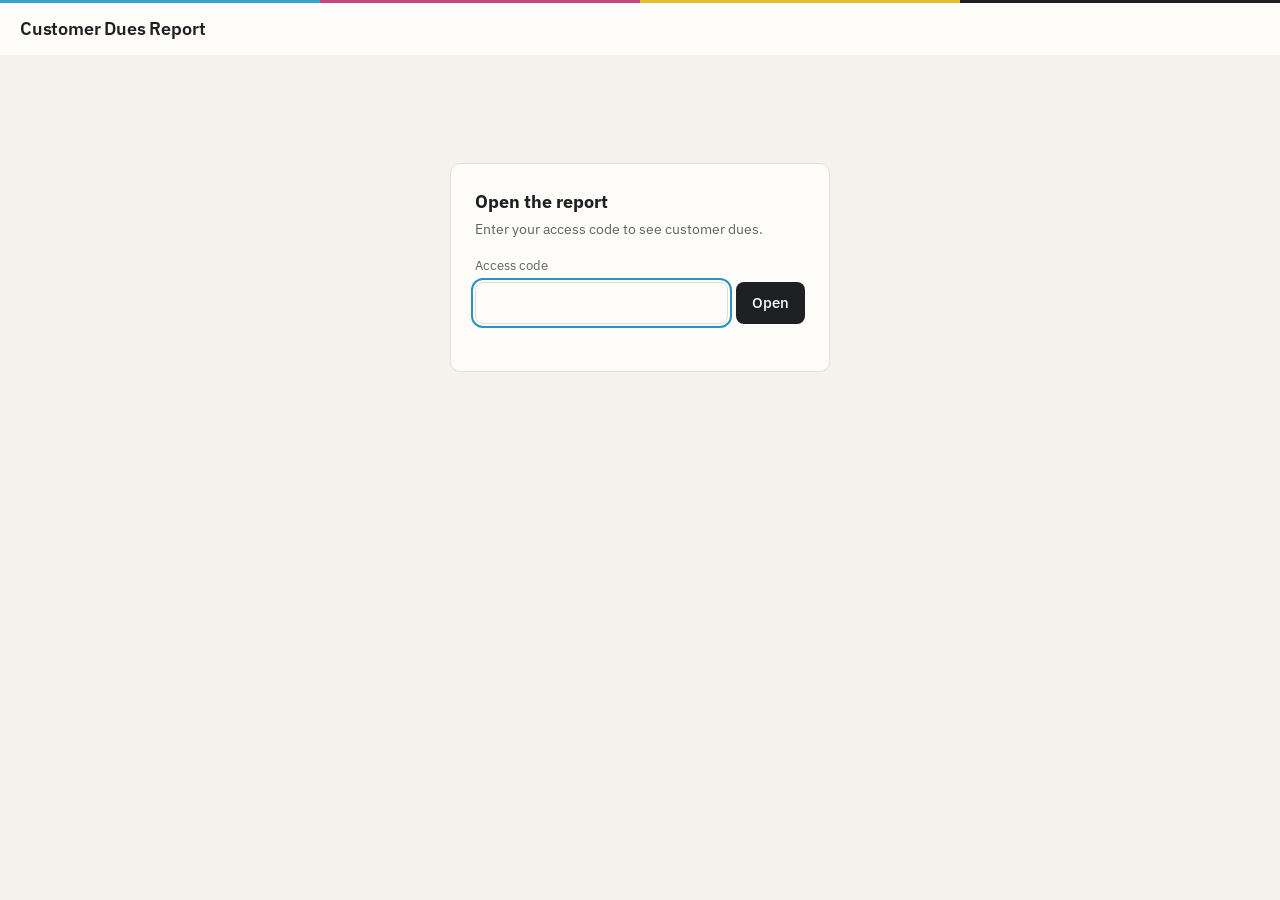
==== dpr/index.html @ f04fc9cc "Back up Print Cell portal, DPR report, edge functions and migrations Co-Authored-By: Claude Sonnet 5" ====
<!doctype html>
<html lang="en">
<head>
<meta charset="utf-8">
<meta name="viewport" content="width=device-width, initial-scale=1">
<meta name="robots" content="noindex, nofollow">
<title>DPR – Customer Dues</title>
<link rel="preconnect" href="https://fonts.googleapis.com">
<link rel="preconnect" href="https://fonts.gstatic.com" crossorigin>
<link href="https://fonts.googleapis.com/css2?family=IBM+Plex+Sans:wght@400;500;600&display=swap" rel="stylesheet">
<link rel="stylesheet" href="style.css">
</head>
<body>
  <header class="top">
    <h1>Customer Dues Report</h1>
    <nav class="tabs hidden" id="tabs" aria-label="Views">
      <button type="button" class="tab" data-view="customers" aria-pressed="true">Customer details</button>
      <button type="button" class="tab" data-view="pdc" aria-pressed="false">PDC details</button>
      <button type="button" class="tab" data-view="sent" aria-pressed="false">Sent cheques</button>
    </nav>
    <span class="asof" id="asof"></span>
    <span class="spacer"></span>
    <a href="https://printcell.ashutosh-sharma.com/" id="portal-link" class="hidden">All portals</a>
    <a href="#" id="signout" class="hidden">Sign out</a>
  </header>

  <!-- Access code -->
  <form id="login" class="login" autocomplete="off">
    <h2>Open the report</h2>
    <p class="muted">Enter your access code to see customer dues.</p>
    <label for="code">Access code</label>
    <div class="row">
      <input id="code" type="password" autocomplete="current-password" required>
      <button id="open" class="btn" type="submit">Open</button>
    </div>
    <div class="error" id="login-error"></div>
  </form>

  <!-- Status bar -->
  <nav class="statusbar hidden" id="statusbar" aria-label="Filter by status"></nav>

  <!-- Workspace -->
  <main class="work hidden" id="work">
    <section class="pane-list" aria-label="Customers">
      <div class="tools">
        <div>
          <label for="search">Search customer</label>
          <div class="pair">
            <input id="search" type="search" placeholder="Name or GL code" autocomplete="off">
            <select id="sort" class="sort" aria-label="Sort customers">
              <option value="name">A–Z</option>
              <option value="due">Highest dues</option>
              <option value="risk">By status</option>
            </select>
          </div>
        </div>
        <select id="customer" class="cselect" aria-label="Customer">
          <option value="">— Select a customer —</option>
        </select>
      </div>
      <ul class="clist" id="clist"></ul>
    </section>

    <section class="pane-detail" id="detail-pane" aria-live="polite">
      <div class="placeholder" id="placeholder">Pick a customer to see their status, bills and cheques.</div>

      <div id="detail" class="hidden">
        <div class="head">
          <div class="band" id="d-band"><span class="st" id="d-status"></span><span class="why" id="d-why"></span></div>
          <div class="who">
            <h2 id="d-name"></h2>
            <span class="muted" id="d-code"></span>
            <div><button type="button" class="btn secondary" id="cust-export" style="margin-top:10px">Export PDF</button></div>
          </div>
          <div class="stats">
            <div class="stat"><div class="k">Total dues</div><div class="v" id="s-due"></div></div>
            <div class="stat"><div class="k">Total PDC</div><div class="v" id="s-pdc"></div></div>
            <div class="stat"><div class="k">LBS (days since last bill)</div><div class="v" id="s-lbs"></div></div>
            <div class="stat"><div class="k">LBP (days since oldest bill)</div><div class="v" id="s-lbp"></div></div>
            <div class="stat"><div class="k">Credit days</div><div class="v" id="s-cd"></div></div>
            <div class="stat"><div class="k">Bills past credit days</div><div class="v" id="s-l"></div></div>
            <div class="stat"><div class="k">Bills past credit + 30 days</div><div class="v" id="s-l30"></div></div>
            <div class="stat"><div class="k">Cheques past due date</div><div class="v" id="s-p"></div></div>
            <div class="stat"><div class="k">Overdue cheques total</div><div class="v" id="s-pa"></div></div>
          </div>
        </div>

        <div class="tables">
          <div class="card">
            <div class="card-head"><h3>Bills</h3><span class="muted" id="bills-count"></span></div>
            <div class="tbl-wrap" id="bills"></div>
          </div>
          <div class="card">
            <div class="card-head"><h3>PDC</h3><span class="muted" id="pdc-count"></span></div>
            <p class="split" id="pdc-split"></p>
            <div class="tbl-wrap" id="pdcs"></div>
          </div>
        </div>

        <details class="rules">
          <summary>How the status is decided</summary>
          <ol>
            <li><span class="dot" style="--c:var(--s-green)"></span>Green: total dues are Rs 2,500 or less.</li>
            <li><span class="dot" style="--c:var(--s-black)"></span>Black: cheques past their date, and bills past credit + 30 days exceed total PDC.</li>
            <li><span class="dot" style="--c:var(--s-gray)"></span>Gray: cheques past their date.</li>
            <li><span class="dot" style="--c:var(--s-blue)"></span>Blue: bills past credit + 30 days exceed total PDC.</li>
            <li><span class="dot" style="--c:var(--s-red)"></span>Red: bills past credit days exceed total PDC.</li>
            <li><span class="dot" style="--c:var(--s-yellow)"></span>Yellow: PDC covers bills past credit days, but the oldest bill (LBP) is past credit days.</li>
            <li><span class="dot" style="--c:var(--s-green)"></span>Green: none of the above.</li>
          </ol>
          <p style="margin:8px 0 0">Rules are checked in this order; the first one that applies sets the status.</p>
        </details>
      </div>
    </section>
  </main>

  <!-- PDC details -->
  <main class="pdcview hidden" id="pdcview" aria-label="PDC details">
    <div class="pdc-search">
      <label for="pdc-q">Find a cheque</label>
      <input id="pdc-q" type="search" placeholder="Customer name, PDC no. or cheque no." autocomplete="off">
    </div>
    <div class="pdc-tools">
      <div><label for="pdc-agent">Agent</label><select id="pdc-agent"></select></div>
      <div><label for="pdc-status">Cheque date</label>
        <select id="pdc-status">
          <option value="all">All three</option>
          <option value="Overdue">Overdue only</option>
          <option value="Today">Today only</option>
          <option value="Tomorrow">Tomorrow only</option>
        </select></div>
      <div><label for="pdc-sent">Sent today</label>
        <select id="pdc-sent">
          <option value="all">Show all</option>
          <option value="unsent">Not sent yet</option>
          <option value="sent">Sent only</option>
        </select></div>
      <div class="full"><button type="button" class="btn" id="pdc-export" style="width:100%">Export PDF</button></div>
    </div>
    <div class="pdc-counts" id="pdc-counts"></div>
    <p class="pdc-msg" id="pdc-msg" role="status"></p>
    <div class="card"><div class="tbl-wrap" id="pdc-table"></div></div>
  </main>

  <!-- Sent cheques -->
  <main class="pdcview hidden" id="sentview" aria-label="Sent cheques">
    <div class="pdc-tools">
      <div><label for="sent-from">Sent from</label><input id="sent-from" type="date"></div>
      <div><label for="sent-to">Sent to</label><input id="sent-to" type="date"></div>
      <div><label for="sent-q">Find</label><input id="sent-q" type="search" placeholder="Customer or cheque no." autocomplete="off"></div>
      <div class="full"><button type="button" class="btn" id="sent-export" style="width:100%">Export Excel</button></div>
    </div>
    <div class="pdc-counts" id="sent-counts"></div>
    <p class="pdc-msg" id="sent-msg" role="status"></p>
    <div class="card"><div class="tbl-wrap" id="sent-table"></div></div>
  </main>

<script src="app1.js"></script>
<script src="app2.js"></script>
<script src="app3.js"></script>
<script src="app5.js"></script>
<script src="app4.js"></script>
<script src="export.js"></script>
</body>
</html>
---- dpr/style.css ----
/* Palette: process print. Uncoated paper, key (K) ink for text and controls,
     softened C/M/Y inks for status. Status tints are mixed from the solid ink. */
  :root {
    color-scheme: light;
    --bg: #f4f2ed; --surface: #fdfcf9; --ink: #1e2024; --muted: #5f6268; --line: #e2dfd7;
    --soft: #f1eee7; --accent: #1e2024; --on-accent: #fdfcf9; --focus: #2b93bd;
    --neg: #a8323d; --warn: #876406;
    --p-cyan: #3aa3cb; --p-magenta: #c4467c; --p-yellow: #e4bd35; --p-key: #1e2024;
    --s-black: #26282d; --s-gray: #8e9197; --s-blue: #2e7db0; --s-red: #c4434f;
    --s-yellow: #ddb12a; --s-green: #3a9470;
    --on-black: #f4f2ed; --sw-ring: rgb(30 32 36 / .12);
  }
  @media (prefers-color-scheme: dark) {
    :root { color-scheme: dark;
            --bg: #131417; --surface: #1a1b1f; --ink: #e8e6e0; --muted: #9d9fa5; --line: #2c2e33;
            --soft: #212226; --accent: #e8e6e0; --on-accent: #1a1b1f; --focus: #5eb7db;
            --neg: #ee8a93; --warn: #e6c24f;
            --p-cyan: #5eb7db; --p-magenta: #d9719d; --p-yellow: #e6c24f; --p-key: #e8e6e0;
            --s-black: #050506; --s-gray: #8f939a; --s-blue: #5ea1d2; --s-red: #de6b77;
            --s-yellow: #e6c24f; --s-green: #5bb68f;
            --on-black: #e8e6e0; --sw-ring: rgb(232 230 224 / .38); }
  }
  * { box-sizing: border-box; }
  html, body { height: 100%; }
  body { margin: 0; font: 15px/1.5 "IBM Plex Sans", system-ui, -apple-system, "Segoe UI", Roboto, sans-serif;
         background: var(--bg); color: var(--ink); }
  button, input, select { font: inherit; color: inherit; }
  :focus-visible { outline: 2px solid var(--focus); outline-offset: 2px; }
  ::selection { background: color-mix(in oklab, var(--p-cyan) 28%, var(--surface)); color: var(--ink); }
  input { caret-color: var(--focus); }
  html { scrollbar-color: color-mix(in oklab, var(--ink) 22%, var(--bg)) transparent; }
  a { text-underline-offset: 3px; text-decoration-thickness: 1px; }

  .num { font-variant-numeric: tabular-nums; text-align: right; }
  .muted { color: var(--muted); }
  .hidden { display: none !important; }

  /* ---------- top bar ---------- */
  .top { display: flex; align-items: center; gap: 16px; padding: 12px 20px; background: var(--surface);
         border-bottom: 1px solid var(--line); border-top: 3px solid transparent;
         border-image: linear-gradient(90deg, var(--p-cyan) 0 25%, var(--p-magenta) 25% 50%,
                       var(--p-yellow) 50% 75%, var(--p-key) 75% 100%) 1 0 0 0; }
  .top h1 { font-size: 18px; font-weight: 600; margin: 0; letter-spacing: -0.01em; }
  .top .asof { font-size: 13px; color: var(--muted); }
  .top .spacer { flex: 1; }
  .top a { color: var(--muted); font-size: 14px; }
  .top a:hover { color: var(--ink); }

  /* ---------- login ---------- */
  .login { max-width: 380px; margin: 12vh auto 0; padding: 24px; background: var(--surface);
           border: 1px solid var(--line); border-radius: 10px; }
  .login h2 { font-size: 18px; margin: 0 0 4px; }
  .login p { margin: 0 0 16px; font-size: 14px; }
  label { display: block; font-size: 13px; color: var(--muted); margin-bottom: 6px; }
  input, select { width: 100%; padding: 9px 11px; border: 1px solid var(--line); border-radius: 8px;
                  background: var(--surface); }
  .row { display: flex; gap: 8px; }
  .btn { padding: 9px 16px; border: 0; border-radius: 8px; background: var(--accent); color: var(--on-accent);
         cursor: pointer; font-weight: 500; }
  .btn:hover { background: color-mix(in oklab, var(--accent) 86%, var(--surface)); }
  .btn:disabled { opacity: .5; cursor: default; }
  .error { color: var(--neg); font-size: 13px; margin-top: 10px; min-height: 1em; }

  /* ---------- status bar (portfolio by status) ---------- */
  .statusbar { display: grid; grid-template-columns: repeat(7, minmax(0, 1fr)); gap: 1px; background: var(--line);
               border-bottom: 1px solid var(--line); }
  .sbtn { position: relative; text-align: left; border: 0; background: var(--surface); padding: 10px 14px 10px 16px;
          cursor: pointer; min-width: 0; }
  .sbtn:hover { background: var(--soft); }
  .sbtn .k { display: flex; align-items: center; gap: 7px; }
  .sbtn .k::before { content: ""; width: 9px; height: 9px; border-radius: 2px; flex: none; background: var(--c, var(--muted));
                     box-shadow: inset 0 0 0 1px var(--sw-ring); }
  .sbtn .n { font-size: 20px; font-weight: 600; line-height: 1.2; }
  .sbtn .k { font-size: 13px; color: var(--muted); }
  .sbtn .v { font-size: 12px; color: var(--muted); font-variant-numeric: tabular-nums; white-space: nowrap;
             overflow: hidden; text-overflow: ellipsis; }
  .sbtn[aria-pressed="true"] { background: color-mix(in oklab, var(--c, var(--accent)) 9%, var(--surface));
                               box-shadow: inset 0 -2px 0 var(--c, var(--accent)); }
  .sbtn[data-status="All"] .k::before { background: conic-gradient(var(--p-cyan) 0 25%, var(--p-magenta) 0 50%,
                                         var(--p-yellow) 0 75%, var(--p-key) 0); }

  /* ---------- workspace ---------- */
  .work { display: grid; grid-template-columns: 1fr; }
  .pane-list { background: var(--surface); border-bottom: 1px solid var(--line); padding: 14px 16px; }
  .pane-detail { padding: 16px; min-width: 0; }

  .tools { display: grid; gap: 10px; }
  .tools .pair { display: grid; grid-template-columns: 1fr auto; gap: 8px; }
  .tools select.sort { width: auto; }

  /* customer list (desktop) */
  .clist { list-style: none; margin: 10px -16px 0; padding: 0; display: none; }
  .citem { display: grid; grid-template-columns: 9px minmax(0, 1fr) auto; align-items: center; gap: 2px 10px;
           width: 100%; text-align: left; background: none; border: 0; border-bottom: 1px solid var(--line);
           padding: 9px 16px; cursor: pointer; }
  .citem::before { content: ""; width: 9px; height: 9px; border-radius: 2px; background: var(--c);
                   box-shadow: inset 0 0 0 1px var(--sw-ring); }
  .citem:hover { background: var(--soft); }
  .citem[aria-current="true"] { background: color-mix(in oklab, var(--c) 10%, var(--surface)); }
  .citem .nm { font-weight: 500; overflow: hidden; text-overflow: ellipsis; white-space: nowrap; }
  .citem .amt { font-variant-numeric: tabular-nums; }
  .citem .sub { grid-column: 2 / -1; font-size: 12px; color: var(--muted); }
  .cempty { padding: 14px 16px; color: var(--muted); font-size: 14px; }

  /* customer dropdown (mobile) */
  .cselect { display: block; }

  /* ---------- detail ---------- */
  .placeholder { color: var(--muted); padding: 40px 8px; text-align: center; }
  .head { background: var(--surface); border: 1px solid var(--line); border-radius: 10px; overflow: hidden; }
  .band { display: flex; align-items: center; gap: 12px; padding: 10px 16px;
          background: color-mix(in oklab, var(--c) 13%, var(--surface));
          color: color-mix(in oklab, var(--c) 52%, var(--ink));
          border-bottom: 1px solid color-mix(in oklab, var(--c) 28%, var(--surface)); }
  .band .st { display: inline-flex; align-items: center; gap: 8px; font-weight: 600; font-size: 15px; }
  .band .st::before { content: ""; width: 10px; height: 10px; border-radius: 2px; background: var(--c); }
  .band[data-status="Black"] { background: var(--s-black); color: var(--on-black); border-bottom-color: var(--s-black); }
  .band[data-status="Black"] .st::before { background: var(--on-black); }
  .band .why { font-size: 14px; opacity: .95; }
  .head .who { padding: 14px 16px 4px; }
  .head .who h2 { margin: 0; font-size: 20px; font-weight: 600; }
  .head .who .muted { font-size: 13px; }

  .stats { display: grid; grid-template-columns: repeat(2, minmax(0, 1fr)); gap: 1px; background: var(--line);
           border-top: 1px solid var(--line); margin-top: 12px; }
  .stat { background: var(--surface); padding: 10px 16px; min-width: 0; }
  .stat:last-child { grid-column: 1 / -1; }
  .stat .k { font-size: 12px; color: var(--muted); }
  .stat .v { font-size: 17px; font-weight: 600; font-variant-numeric: tabular-nums; white-space: nowrap;
             overflow: hidden; text-overflow: ellipsis; }
  .stat .v.neg { color: var(--neg); }

  .tables { display: grid; grid-template-columns: 1fr; gap: 14px; margin-top: 14px; }
  .card { background: var(--surface); border: 1px solid var(--line); border-radius: 10px; overflow: hidden; min-width: 0; }
  .card-head { display: flex; justify-content: space-between; align-items: baseline; gap: 8px; padding: 12px 16px 8px; }
  .card-head h3 { margin: 0; font-size: 15px; font-weight: 600; }
  .card-head .muted { font-size: 13px; }
  .card .split { padding: 0 16px 10px; font-size: 13px; color: var(--muted); margin: 0; }
  .tbl-wrap { overflow-x: auto; }
  table { width: 100%; border-collapse: collapse; font-size: 14px; }
  th, td { padding: 7px 8px; border-top: 1px solid var(--line); white-space: nowrap; text-align: left; }
  th { font-size: 12px; font-weight: 600; color: var(--muted); background: var(--soft); }
  th:first-child, td:first-child { padding-left: 16px; }
  th:last-child, td:last-child { padding-right: 16px; }
  td.num, th.num { text-align: right; font-variant-numeric: tabular-nums; }
  tfoot td { font-weight: 600; }
  .age-warn { color: var(--warn); font-weight: 600; }
  .age-bad { color: var(--neg); font-weight: 600; }
  .neg { color: var(--neg); }
  .empty { padding: 4px 16px 16px; color: var(--muted); font-size: 14px; margin: 0; }

  details.rules { margin-top: 14px; font-size: 13px; color: var(--muted); }
  details.rules summary { cursor: pointer; }
  details.rules ol { margin: 8px 0 0; padding-left: 20px; }
  details.rules li { margin: 3px 0; }
  .dot { display: inline-block; width: 9px; height: 9px; border-radius: 2px; background: var(--c);
         vertical-align: baseline; margin-right: 7px;
         box-shadow: inset 0 0 0 1px var(--sw-ring); }

  /* ---------- view tabs ---------- */
  .tabs { display: flex; gap: 6px; }
  .tab { padding: 7px 14px; border: 1px solid var(--line); border-radius: 8px; background: var(--surface);
         cursor: pointer; font-size: 14px; }
  .tab:hover { border-color: color-mix(in oklab, var(--ink) 30%, var(--line)); }
  .tab[aria-pressed="true"] { background: var(--accent); border-color: var(--accent); color: var(--on-accent); }

  /* ---------- PDC details ---------- */
  .pdcview { padding: 16px; min-width: 0; }
  .pdc-search { margin-bottom: 12px; }
  @media (min-width: 1024px) { .pdc-search { max-width: 520px; } }
  .pdc-tools { display: grid; grid-template-columns: repeat(2, minmax(0, 1fr)); gap: 10px; align-items: end; }
  .pdc-tools .full { grid-column: 1 / -1; }
  .pdc-counts { display: flex; flex-wrap: wrap; gap: 6px 14px; margin: 14px 0 10px; font-size: 14px; color: var(--muted); }
  .pdc-counts strong { color: var(--ink); font-variant-numeric: tabular-nums; }
  .pdc-msg { color: var(--neg); font-size: 13px; min-height: 1em; margin: 0 0 6px; }
  .badge { display: inline-block; padding: 1px 9px; border-radius: 999px; font-size: 12px; font-weight: 600;
           background: color-mix(in oklab, var(--c) 16%, var(--surface));
           color: color-mix(in oklab, var(--c) 52%, var(--ink));
           box-shadow: inset 0 0 0 1px color-mix(in oklab, var(--c) 30%, var(--surface)); }
  input[type="checkbox"] { width: 20px; height: 20px; padding: 0; accent-color: var(--accent); cursor: pointer; }
  td.chk, th.chk { width: 1%; text-align: center; padding-left: 14px; padding-right: 6px; }
  @media (max-width: 1023px) { td.chk, th.chk { padding-left: 10px; padding-right: 4px; } }
  td.cust { white-space: normal; min-width: 140px; }
  .m-only { display: none !important; }
  .sub-m { display: block; font-size: 12px; color: var(--muted); word-break: break-all; }
  .badge-m { margin-top: 3px; }
  tr.is-sent td { opacity: .5; }
  tr.is-sent td.cust { text-decoration: line-through; }
  .btn.secondary { background: var(--surface); color: var(--ink); border: 1px solid var(--line); }

  /* ---------- phones ---------- */
  @media (max-width: 1023px) {
    .statusbar { display: flex; overflow-x: auto; gap: 1px; }
    .sbtn { flex: 0 0 auto; min-width: 104px; }
    .top { padding: 10px 14px; flex-wrap: wrap; gap: 4px 12px; }
    .top .asof { order: 3; flex-basis: 100%; }
    .tabs { order: 4; flex-basis: 100%; }
    .tab { flex: 1; }
    .d-only { display: none; }
    .m-only { display: block !important; }
    td.cust { min-width: 72px; }
    .badge { font-size: 11px; padding: 1px 7px; }
    #pdc-table th, #pdc-table td { padding-left: 4px; padding-right: 4px; }
    #pdc-table td:last-child, #pdc-table th:last-child { padding-right: 10px; }
    .pane-detail { padding: 12px 10px 28px; }
    .stat .v { font-size: 16px; }
    table { font-size: 13px; }
    th, td { padding: 7px 5px; }
    th:first-child, td:first-child { padding-left: 12px; }
    th:last-child, td:last-child { padding-right: 12px; }
    td.wrap { white-space: normal; word-break: break-all; min-width: 70px; }
  }
  @media (max-width: 400px) {
    table { font-size: 12px; }
    th, td { padding: 6px 4px; }
    th:first-child, td:first-child { padding-left: 10px; }
    th:last-child, td:last-child { padding-right: 10px; }
  }

  /* ---------- desktop: full width, two panes ---------- */
  @media (min-width: 1024px) {
    body.app { display: grid; grid-template-rows: auto auto 1fr; height: 100vh; overflow: hidden; }
    .work { grid-template-columns: 360px 1fr; min-height: 0; }
    .pane-list { border-bottom: 0; border-right: 1px solid var(--line); display: flex; flex-direction: column;
                 min-height: 0; padding-bottom: 0; }
    .clist { display: block; overflow-y: auto; flex: 1; min-height: 0; }
    .cselect { display: none; }
    .pane-detail { overflow-y: auto; padding: 20px 24px 32px; }
    .stats { grid-template-columns: repeat(4, minmax(0, 1fr)); }
    body.app.pdcmode { grid-template-rows: auto minmax(0, 1fr); }
    .pdcview { overflow-y: auto; padding: 20px 24px 32px; min-height: 0; }
    .pdc-tools { grid-template-columns: repeat(3, minmax(160px, 240px)) auto; }
    .pdc-tools .full { grid-column: auto; }
  }
  @media (min-width: 1400px) {
    .tables { grid-template-columns: 1fr 1fr; align-items: start; }
  }
  @media (prefers-reduced-motion: reduce) { * { scroll-behavior: auto !important; } }
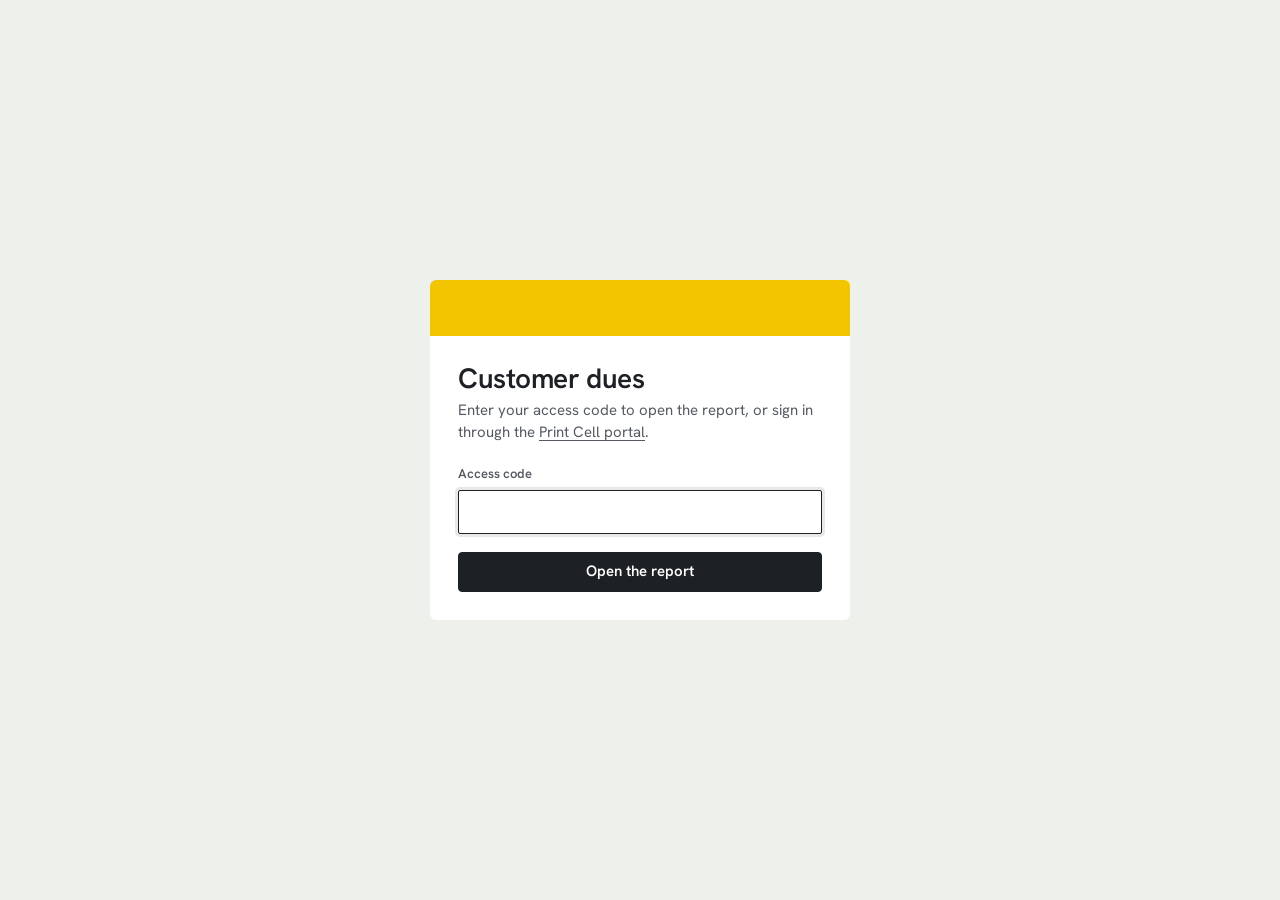
==== commit d4f5797b: "DPR redesign: swatch book - Status swatches filter the customer list; keyboard moves through it - Cu" ====
--- a/dpr/index.html
+++ b/dpr/index.html
@@ -4,162 +4,195 @@
 <meta charset="utf-8">
 <meta name="viewport" content="width=device-width, initial-scale=1">
 <meta name="robots" content="noindex, nofollow">
-<title>DPR – Customer Dues</title>
+<meta name="theme-color" content="#ffffff">
+<title>DPR · Customer dues</title>
+<link rel="icon" href="favicon.svg" type="image/svg+xml">
 <link rel="preconnect" href="https://fonts.googleapis.com">
 <link rel="preconnect" href="https://fonts.gstatic.com" crossorigin>
-<link href="https://fonts.googleapis.com/css2?family=IBM+Plex+Sans:wght@400;500;600&display=swap" rel="stylesheet">
+<link href="https://fonts.googleapis.com/css2?family=Hanken+Grotesk:wght@400;500;600;700&display=swap" rel="stylesheet">
 <link rel="stylesheet" href="style.css">
 </head>
 <body>
-  <header class="top">
-    <h1>Customer Dues Report</h1>
-    <nav class="tabs hidden" id="tabs" aria-label="Views">
-      <button type="button" class="tab" data-view="customers" aria-pressed="true">Customer details</button>
-      <button type="button" class="tab" data-view="pdc" aria-pressed="false">PDC details</button>
-      <button type="button" class="tab" data-view="sent" aria-pressed="false">Sent cheques</button>
-    </nav>
-    <span class="asof" id="asof"></span>
-    <span class="spacer"></span>
-    <a href="https://printcell.ashutosh-sharma.com/" id="portal-link" class="hidden">All portals</a>
-    <a href="#" id="signout" class="hidden">Sign out</a>
-  </header>
+  <!-- Access code -->
+  <main class="signin hidden" id="login-view">
+    <form id="login" class="sheet signin-sheet" autocomplete="off">
+      <div class="signin-ink" aria-hidden="true"></div>
+      <div class="signin-body">
+        <h1>Customer dues</h1>
+        <p class="lede">Enter your access code to open the report, or sign in through the <a href="https://printcell.ashutosh-sharma.com/">Print Cell portal</a>.</p>
+        <label for="code">Access code</label>
+        <input id="code" type="password" autocomplete="current-password" required>
+        <button id="open" class="btn wide" type="submit">Open the report</button>
+        <p class="msg error" id="login-error" role="alert"></p>
+      </div>
+    </form>
+  </main>
+  <p class="boot" id="boot">Loading…</p>
 
-  <!-- Access code -->
-  <form id="login" class="login" autocomplete="off">
-    <h2>Open the report</h2>
-    <p class="muted">Enter your access code to see customer dues.</p>
-    <label for="code">Access code</label>
-    <div class="row">
-      <input id="code" type="password" autocomplete="current-password" required>
-      <button id="open" class="btn" type="submit">Open</button>
-    </div>
-    <div class="error" id="login-error"></div>
-  </form>
+  <div class="shell hidden" id="shell">
+    <aside class="rail" aria-label="DPR">
+      <div class="who"><strong>Customer dues</strong><span id="asof"></span></div>
+      <nav class="views" id="views" aria-label="Views">
+        <button type="button" class="view-btn" data-view="customers"><span>Customers</span><small id="n-customers"></small></button>
+        <button type="button" class="view-btn" data-view="pdc"><span>Cheques to send</span><small id="n-pdc"></small></button>
+        <button type="button" class="view-btn" data-view="sent"><span>Sent cheques</span><small></small></button>
+      </nav>
+      <nav class="rail-foot" aria-label="Account">
+        <a href="https://printcell.ashutosh-sharma.com/" id="portal-link" class="hidden">All apps</a>
+        <button type="button" id="signout">Sign out</button>
+      </nav>
+    </aside>
 
-  <!-- Status bar -->
-  <nav class="statusbar hidden" id="statusbar" aria-label="Filter by status"></nav>
+    <div class="main">
+      <!-- Customers -->
+      <main class="view hidden" id="customers-view">
+        <header class="bar">
+          <h1>Customers</h1>
+          <div class="search">
+            <svg viewBox="0 0 20 20" aria-hidden="true"><circle cx="8.5" cy="8.5" r="5.5"/><path d="m13 13 4 4"/></svg>
+            <input id="search" type="search" placeholder="Customer name or GL code" autocomplete="off" aria-label="Search customers">
+            <kbd aria-hidden="true">/</kbd>
+          </div>
+          <select id="sort" aria-label="Sort customers">
+            <option value="risk">Worst status first</option>
+            <option value="due">Highest dues first</option>
+            <option value="name">A to Z</option>
+          </select>
+          <button type="button" class="btn quiet hidden" id="list-export-open">Export list</button>
+        </header>
+        <div class="deck" id="deck" role="group" aria-label="Filter by status"></div>
 
-  <!-- Workspace -->
-  <main class="work hidden" id="work">
-    <section class="pane-list" aria-label="Customers">
-      <div class="tools">
-        <div>
-          <label for="search">Search customer</label>
-          <div class="pair">
-            <input id="search" type="search" placeholder="Name or GL code" autocomplete="off">
-            <select id="sort" class="sort" aria-label="Sort customers">
-              <option value="name">A–Z</option>
-              <option value="due">Highest dues</option>
-              <option value="risk">By status</option>
-            </select>
+        <div class="work">
+          <section class="list-pane" aria-label="Customer list">
+            <p class="list-sum" id="list-sum"></p>
+            <ul class="clist" id="clist" role="listbox" aria-label="Customers"></ul>
+          </section>
+          <section class="detail-pane" id="detail-pane" aria-live="polite">
+            <div class="placeholder" id="placeholder">
+              <p>Pick a customer to see why they have their status, their open bills and their cheques.</p>
+              <p class="muted">Use ↑ and ↓ to move through the list.</p>
+            </div>
+            <article id="detail" class="detail hidden">
+              <button type="button" class="link back-sm" id="detail-back">Back to customers</button>
+              <header class="d-head">
+                <div class="d-sw" id="d-sw"><i></i><b id="d-status"></b></div>
+                <div class="d-who">
+                  <h2 id="d-name"></h2>
+                  <p class="muted" id="d-code"></p>
+                </div>
+                <button type="button" class="btn quiet small" id="cust-export">Export PDF</button>
+              </header>
+              <p class="why" id="d-why"></p>
+
+              <section class="ageing" aria-labelledby="age-h">
+                <div class="sec-head"><h3 id="age-h">Open bills by age</h3><span class="muted" id="age-note"></span></div>
+                <div class="age-bar" id="age-bar" role="group" aria-label="Filter bills by age"></div>
+                <div class="age-legend" id="age-legend"></div>
+              </section>
+
+              <dl class="facts" id="facts"></dl>
+
+              <div class="tables">
+                <section>
+                  <div class="sec-head"><h3>Bills</h3><span class="muted" id="bills-count"></span></div>
+                  <div class="tbl-wrap" id="bills"></div>
+                </section>
+                <section>
+                  <div class="sec-head"><h3>Cheques (PDC)</h3><span class="muted" id="pdc-count"></span></div>
+                  <p class="split" id="pdc-split"></p>
+                  <div class="tbl-wrap" id="pdcs"></div>
+                </section>
+              </div>
+
+              <details class="rules">
+                <summary>How the status is decided</summary>
+                <ol>
+                  <li><i class="dot" style="--i:var(--s-green)"></i>Green: total dues are Rs 2,500 or less.</li>
+                  <li><i class="dot" style="--i:var(--s-black)"></i>Black: cheques past their date, and bills past credit + 30 days exceed total PDC.</li>
+                  <li><i class="dot" style="--i:var(--s-gray)"></i>Gray: cheques past their date.</li>
+                  <li><i class="dot" style="--i:var(--s-blue)"></i>Blue: bills past credit + 30 days exceed total PDC.</li>
+                  <li><i class="dot" style="--i:var(--s-red)"></i>Red: bills past credit days exceed total PDC.</li>
+                  <li><i class="dot" style="--i:var(--s-yellow)"></i>Yellow: PDC covers bills past credit days, but the oldest bill is past credit days.</li>
+                  <li><i class="dot" style="--i:var(--s-green)"></i>Green: none of the above.</li>
+                </ol>
+                <p>Rules are checked in this order; the first one that applies sets the status.</p>
+              </details>
+            </article>
+          </section>
+        </div>
+      </main>
+
+      <!-- Cheques to send -->
+      <main class="view hidden" id="pdc-view">
+        <header class="bar">
+          <h1>Cheques to send</h1>
+          <div class="search">
+            <svg viewBox="0 0 20 20" aria-hidden="true"><circle cx="8.5" cy="8.5" r="5.5"/><path d="m13 13 4 4"/></svg>
+            <input id="pdc-q" type="search" placeholder="Customer, PDC no. or cheque no." autocomplete="off" aria-label="Find a cheque">
+          </div>
+          <select id="pdc-agent" aria-label="Agent"></select>
+          <button type="button" class="btn quiet" id="pdc-export">Export PDF</button>
+        </header>
+        <div class="filters">
+          <div class="seg" id="pdc-when" role="group" aria-label="Cheque date"></div>
+          <div class="seg" id="pdc-sent" role="group" aria-label="Sent today">
+            <button type="button" data-v="all" aria-pressed="true">All</button>
+            <button type="button" data-v="unsent" aria-pressed="false">Not sent yet</button>
+            <button type="button" data-v="sent" aria-pressed="false">Sent</button>
           </div>
         </div>
-        <select id="customer" class="cselect" aria-label="Customer">
-          <option value="">— Select a customer —</option>
-        </select>
-      </div>
-      <ul class="clist" id="clist"></ul>
-    </section>
+        <div class="progress" id="pdc-progress"></div>
+        <p class="msg error" id="pdc-msg" role="status"></p>
+        <section class="sheet flush"><div class="tbl-wrap" id="pdc-table"></div></section>
+      </main>
 
-    <section class="pane-detail" id="detail-pane" aria-live="polite">
-      <div class="placeholder" id="placeholder">Pick a customer to see their status, bills and cheques.</div>
-
-      <div id="detail" class="hidden">
-        <div class="head">
-          <div class="band" id="d-band"><span class="st" id="d-status"></span><span class="why" id="d-why"></span></div>
-          <div class="who">
-            <h2 id="d-name"></h2>
-            <span class="muted" id="d-code"></span>
-            <div><button type="button" class="btn secondary" id="cust-export" style="margin-top:10px">Export PDF</button></div>
+      <!-- Sent cheques -->
+      <main class="view hidden" id="sent-view">
+        <header class="bar">
+          <h1>Sent cheques</h1>
+          <div class="search">
+            <svg viewBox="0 0 20 20" aria-hidden="true"><circle cx="8.5" cy="8.5" r="5.5"/><path d="m13 13 4 4"/></svg>
+            <input id="sent-q" type="search" placeholder="Customer or cheque no." autocomplete="off" aria-label="Find a sent cheque">
           </div>
-          <div class="stats">
-            <div class="stat"><div class="k">Total dues</div><div class="v" id="s-due"></div></div>
-            <div class="stat"><div class="k">Total PDC</div><div class="v" id="s-pdc"></div></div>
-            <div class="stat"><div class="k">LBS (days since last bill)</div><div class="v" id="s-lbs"></div></div>
-            <div class="stat"><div class="k">LBP (days since oldest bill)</div><div class="v" id="s-lbp"></div></div>
-            <div class="stat"><div class="k">Credit days</div><div class="v" id="s-cd"></div></div>
-            <div class="stat"><div class="k">Bills past credit days</div><div class="v" id="s-l"></div></div>
-            <div class="stat"><div class="k">Bills past credit + 30 days</div><div class="v" id="s-l30"></div></div>
-            <div class="stat"><div class="k">Cheques past due date</div><div class="v" id="s-p"></div></div>
-            <div class="stat"><div class="k">Overdue cheques total</div><div class="v" id="s-pa"></div></div>
+          <button type="button" class="btn quiet" id="sent-export">Export Excel</button>
+        </header>
+        <div class="filters">
+          <div class="seg" id="sent-range" role="group" aria-label="Sent">
+            <button type="button" data-r="today" aria-pressed="true">Today</button>
+            <button type="button" data-r="yesterday" aria-pressed="false">Yesterday</button>
+            <button type="button" data-r="week" aria-pressed="false">Last 7 days</button>
+          </div>
+          <div class="dates">
+            <label for="sent-from">From</label><input id="sent-from" type="date">
+            <label for="sent-to">to</label><input id="sent-to" type="date">
           </div>
         </div>
+        <p class="sum-line" id="sent-counts"></p>
+        <p class="msg error" id="sent-msg" role="status"></p>
+        <section class="sheet flush"><div class="tbl-wrap" id="sent-table"></div></section>
+      </main>
+    </div>
+  </div>
 
-        <div class="tables">
-          <div class="card">
-            <div class="card-head"><h3>Bills</h3><span class="muted" id="bills-count"></span></div>
-            <div class="tbl-wrap" id="bills"></div>
-          </div>
-          <div class="card">
-            <div class="card-head"><h3>PDC</h3><span class="muted" id="pdc-count"></span></div>
-            <p class="split" id="pdc-split"></p>
-            <div class="tbl-wrap" id="pdcs"></div>
-          </div>
-        </div>
+  <!-- Panel: export the customer list -->
+  <div class="scrim hidden" id="scrim"></div>
+  <aside class="panel" id="panel" role="dialog" aria-modal="true" aria-labelledby="panel-title" hidden>
+    <header class="panel-head">
+      <h2 id="panel-title">Export the customer list</h2>
+      <button type="button" class="icon-btn" id="panel-close" aria-label="Close">
+        <svg viewBox="0 0 20 20" aria-hidden="true"><path d="m5 5 10 10M15 5 5 15"/></svg></button>
+    </header>
+    <div class="panel-body">
+      <p>Customers with these statuses, matching the current search, in the current order. The PDF lists each customer's agent and status.</p>
+      <fieldset class="pick-st" id="list-export-st"><legend>Statuses</legend></fieldset>
+      <p><button type="button" class="link" id="list-export-all">All</button> · <button type="button" class="link" id="list-export-none">None</button></p>
+      <div class="actions"><button type="button" class="btn" id="list-export">Export PDF</button></div>
+      <p class="msg" id="list-export-msg" role="status"></p>
+    </div>
+  </aside>
 
-        <details class="rules">
-          <summary>How the status is decided</summary>
-          <ol>
-            <li><span class="dot" style="--c:var(--s-green)"></span>Green: total dues are Rs 2,500 or less.</li>
-            <li><span class="dot" style="--c:var(--s-black)"></span>Black: cheques past their date, and bills past credit + 30 days exceed total PDC.</li>
-            <li><span class="dot" style="--c:var(--s-gray)"></span>Gray: cheques past their date.</li>
-            <li><span class="dot" style="--c:var(--s-blue)"></span>Blue: bills past credit + 30 days exceed total PDC.</li>
-            <li><span class="dot" style="--c:var(--s-red)"></span>Red: bills past credit days exceed total PDC.</li>
-            <li><span class="dot" style="--c:var(--s-yellow)"></span>Yellow: PDC covers bills past credit days, but the oldest bill (LBP) is past credit days.</li>
-            <li><span class="dot" style="--c:var(--s-green)"></span>Green: none of the above.</li>
-          </ol>
-          <p style="margin:8px 0 0">Rules are checked in this order; the first one that applies sets the status.</p>
-        </details>
-      </div>
-    </section>
-  </main>
+  <div class="toast hidden" id="toast" role="status" aria-live="polite"><span id="toast-text"></span><button type="button" id="toast-undo">Undo</button></div>
 
-  <!-- PDC details -->
-  <main class="pdcview hidden" id="pdcview" aria-label="PDC details">
-    <div class="pdc-search">
-      <label for="pdc-q">Find a cheque</label>
-      <input id="pdc-q" type="search" placeholder="Customer name, PDC no. or cheque no." autocomplete="off">
-    </div>
-    <div class="pdc-tools">
-      <div><label for="pdc-agent">Agent</label><select id="pdc-agent"></select></div>
-      <div><label for="pdc-status">Cheque date</label>
-        <select id="pdc-status">
-          <option value="all">All three</option>
-          <option value="Overdue">Overdue only</option>
-          <option value="Today">Today only</option>
-          <option value="Tomorrow">Tomorrow only</option>
-        </select></div>
-      <div><label for="pdc-sent">Sent today</label>
-        <select id="pdc-sent">
-          <option value="all">Show all</option>
-          <option value="unsent">Not sent yet</option>
-          <option value="sent">Sent only</option>
-        </select></div>
-      <div class="full"><button type="button" class="btn" id="pdc-export" style="width:100%">Export PDF</button></div>
-    </div>
-    <div class="pdc-counts" id="pdc-counts"></div>
-    <p class="pdc-msg" id="pdc-msg" role="status"></p>
-    <div class="card"><div class="tbl-wrap" id="pdc-table"></div></div>
-  </main>
-
-  <!-- Sent cheques -->
-  <main class="pdcview hidden" id="sentview" aria-label="Sent cheques">
-    <div class="pdc-tools">
-      <div><label for="sent-from">Sent from</label><input id="sent-from" type="date"></div>
-      <div><label for="sent-to">Sent to</label><input id="sent-to" type="date"></div>
-      <div><label for="sent-q">Find</label><input id="sent-q" type="search" placeholder="Customer or cheque no." autocomplete="off"></div>
-      <div class="full"><button type="button" class="btn" id="sent-export" style="width:100%">Export Excel</button></div>
-    </div>
-    <div class="pdc-counts" id="sent-counts"></div>
-    <p class="pdc-msg" id="sent-msg" role="status"></p>
-    <div class="card"><div class="tbl-wrap" id="sent-table"></div></div>
-  </main>
-
-<script src="app1.js"></script>
-<script src="app2.js"></script>
-<script src="app3.js"></script>
-<script src="app5.js"></script>
-<script src="app4.js"></script>
-<script src="export.js"></script>
+<script src="app.js"></script>
 </body>
 </html>
--- a/dpr/style.css
+++ b/dpr/style.css
@@ -1,238 +1,294 @@
-  /* Palette: process print. Uncoated paper, key (K) ink for text and controls,
-     softened C/M/Y inks for status. Status tints are mixed from the solid ink. */
-  :root {
-    color-scheme: light;
-    --bg: #f4f2ed; --surface: #fdfcf9; --ink: #1e2024; --muted: #5f6268; --line: #e2dfd7;
-    --soft: #f1eee7; --accent: #1e2024; --on-accent: #fdfcf9; --focus: #2b93bd;
-    --neg: #a8323d; --warn: #876406;
-    --p-cyan: #3aa3cb; --p-magenta: #c4467c; --p-yellow: #e4bd35; --p-key: #1e2024;
-    --s-black: #26282d; --s-gray: #8e9197; --s-blue: #2e7db0; --s-red: #c4434f;
-    --s-yellow: #ddb12a; --s-green: #3a9470;
-    --on-black: #f4f2ed; --sw-ring: rgb(30 32 36 / .12);
-  }
-  @media (prefers-color-scheme: dark) {
-    :root { color-scheme: dark;
-            --bg: #131417; --surface: #1a1b1f; --ink: #e8e6e0; --muted: #9d9fa5; --line: #2c2e33;
-            --soft: #212226; --accent: #e8e6e0; --on-accent: #1a1b1f; --focus: #5eb7db;
-            --neg: #ee8a93; --warn: #e6c24f;
-            --p-cyan: #5eb7db; --p-magenta: #d9719d; --p-yellow: #e6c24f; --p-key: #e8e6e0;
-            --s-black: #050506; --s-gray: #8f939a; --s-blue: #5ea1d2; --s-red: #de6b77;
-            --s-yellow: #e6c24f; --s-green: #5bb68f;
-            --on-black: #e8e6e0; --sw-ring: rgb(232 230 224 / .38); }
-  }
-  * { box-sizing: border-box; }
-  html, body { height: 100%; }
-  body { margin: 0; font: 15px/1.5 "IBM Plex Sans", system-ui, -apple-system, "Segoe UI", Roboto, sans-serif;
-         background: var(--bg); color: var(--ink); }
-  button, input, select { font: inherit; color: inherit; }
-  :focus-visible { outline: 2px solid var(--focus); outline-offset: 2px; }
-  ::selection { background: color-mix(in oklab, var(--p-cyan) 28%, var(--surface)); color: var(--ink); }
-  input { caret-color: var(--focus); }
-  html { scrollbar-color: color-mix(in oklab, var(--ink) 22%, var(--bg)) transparent; }
-  a { text-underline-offset: 3px; text-decoration-thickness: 1px; }
-
-  .num { font-variant-numeric: tabular-nums; text-align: right; }
-  .muted { color: var(--muted); }
-  .hidden { display: none !important; }
-
-  /* ---------- top bar ---------- */
-  .top { display: flex; align-items: center; gap: 16px; padding: 12px 20px; background: var(--surface);
-         border-bottom: 1px solid var(--line); border-top: 3px solid transparent;
-         border-image: linear-gradient(90deg, var(--p-cyan) 0 25%, var(--p-magenta) 25% 50%,
-                       var(--p-yellow) 50% 75%, var(--p-key) 75% 100%) 1 0 0 0; }
-  .top h1 { font-size: 18px; font-weight: 600; margin: 0; letter-spacing: -0.01em; }
-  .top .asof { font-size: 13px; color: var(--muted); }
-  .top .spacer { flex: 1; }
-  .top a { color: var(--muted); font-size: 14px; }
-  .top a:hover { color: var(--ink); }
-
-  /* ---------- login ---------- */
-  .login { max-width: 380px; margin: 12vh auto 0; padding: 24px; background: var(--surface);
-           border: 1px solid var(--line); border-radius: 10px; }
-  .login h2 { font-size: 18px; margin: 0 0 4px; }
-  .login p { margin: 0 0 16px; font-size: 14px; }
-  label { display: block; font-size: 13px; color: var(--muted); margin-bottom: 6px; }
-  input, select { width: 100%; padding: 9px 11px; border: 1px solid var(--line); border-radius: 8px;
-                  background: var(--surface); }
-  .row { display: flex; gap: 8px; }
-  .btn { padding: 9px 16px; border: 0; border-radius: 8px; background: var(--accent); color: var(--on-accent);
-         cursor: pointer; font-weight: 500; }
-  .btn:hover { background: color-mix(in oklab, var(--accent) 86%, var(--surface)); }
-  .btn:disabled { opacity: .5; cursor: default; }
-  .error { color: var(--neg); font-size: 13px; margin-top: 10px; min-height: 1em; }
-
-  /* ---------- status bar (portfolio by status) ---------- */
-  .statusbar { display: grid; grid-template-columns: repeat(7, minmax(0, 1fr)); gap: 1px; background: var(--line);
-               border-bottom: 1px solid var(--line); }
-  .sbtn { position: relative; text-align: left; border: 0; background: var(--surface); padding: 10px 14px 10px 16px;
-          cursor: pointer; min-width: 0; }
-  .sbtn:hover { background: var(--soft); }
-  .sbtn .k { display: flex; align-items: center; gap: 7px; }
-  .sbtn .k::before { content: ""; width: 9px; height: 9px; border-radius: 2px; flex: none; background: var(--c, var(--muted));
-                     box-shadow: inset 0 0 0 1px var(--sw-ring); }
-  .sbtn .n { font-size: 20px; font-weight: 600; line-height: 1.2; }
-  .sbtn .k { font-size: 13px; color: var(--muted); }
-  .sbtn .v { font-size: 12px; color: var(--muted); font-variant-numeric: tabular-nums; white-space: nowrap;
-             overflow: hidden; text-overflow: ellipsis; }
-  .sbtn[aria-pressed="true"] { background: color-mix(in oklab, var(--c, var(--accent)) 9%, var(--surface));
-                               box-shadow: inset 0 -2px 0 var(--c, var(--accent)); }
-  .sbtn[data-status="All"] .k::before { background: conic-gradient(var(--p-cyan) 0 25%, var(--p-magenta) 0 50%,
-                                         var(--p-yellow) 0 75%, var(--p-key) 0); }
-
-  /* ---------- workspace ---------- */
-  .work { display: grid; grid-template-columns: 1fr; }
-  .pane-list { background: var(--surface); border-bottom: 1px solid var(--line); padding: 14px 16px; }
-  .pane-detail { padding: 16px; min-width: 0; }
-
-  .tools { display: grid; gap: 10px; }
-  .tools .pair { display: grid; grid-template-columns: 1fr auto; gap: 8px; }
-  .tools select.sort { width: auto; }
-
-  /* customer list (desktop) */
-  .clist { list-style: none; margin: 10px -16px 0; padding: 0; display: none; }
-  .citem { display: grid; grid-template-columns: 9px minmax(0, 1fr) auto; align-items: center; gap: 2px 10px;
-           width: 100%; text-align: left; background: none; border: 0; border-bottom: 1px solid var(--line);
-           padding: 9px 16px; cursor: pointer; }
-  .citem::before { content: ""; width: 9px; height: 9px; border-radius: 2px; background: var(--c);
-                   box-shadow: inset 0 0 0 1px var(--sw-ring); }
-  .citem:hover { background: var(--soft); }
-  .citem[aria-current="true"] { background: color-mix(in oklab, var(--c) 10%, var(--surface)); }
-  .citem .nm { font-weight: 500; overflow: hidden; text-overflow: ellipsis; white-space: nowrap; }
-  .citem .amt { font-variant-numeric: tabular-nums; }
-  .citem .sub { grid-column: 2 / -1; font-size: 12px; color: var(--muted); }
-  .cempty { padding: 14px 16px; color: var(--muted); font-size: 14px; }
-
-  /* customer dropdown (mobile) */
-  .cselect { display: block; }
-
-  /* ---------- detail ---------- */
-  .placeholder { color: var(--muted); padding: 40px 8px; text-align: center; }
-  .head { background: var(--surface); border: 1px solid var(--line); border-radius: 10px; overflow: hidden; }
-  .band { display: flex; align-items: center; gap: 12px; padding: 10px 16px;
-          background: color-mix(in oklab, var(--c) 13%, var(--surface));
-          color: color-mix(in oklab, var(--c) 52%, var(--ink));
-          border-bottom: 1px solid color-mix(in oklab, var(--c) 28%, var(--surface)); }
-  .band .st { display: inline-flex; align-items: center; gap: 8px; font-weight: 600; font-size: 15px; }
-  .band .st::before { content: ""; width: 10px; height: 10px; border-radius: 2px; background: var(--c); }
-  .band[data-status="Black"] { background: var(--s-black); color: var(--on-black); border-bottom-color: var(--s-black); }
-  .band[data-status="Black"] .st::before { background: var(--on-black); }
-  .band .why { font-size: 14px; opacity: .95; }
-  .head .who { padding: 14px 16px 4px; }
-  .head .who h2 { margin: 0; font-size: 20px; font-weight: 600; }
-  .head .who .muted { font-size: 13px; }
-
-  .stats { display: grid; grid-template-columns: repeat(2, minmax(0, 1fr)); gap: 1px; background: var(--line);
-           border-top: 1px solid var(--line); margin-top: 12px; }
-  .stat { background: var(--surface); padding: 10px 16px; min-width: 0; }
-  .stat:last-child { grid-column: 1 / -1; }
-  .stat .k { font-size: 12px; color: var(--muted); }
-  .stat .v { font-size: 17px; font-weight: 600; font-variant-numeric: tabular-nums; white-space: nowrap;
-             overflow: hidden; text-overflow: ellipsis; }
-  .stat .v.neg { color: var(--neg); }
-
-  .tables { display: grid; grid-template-columns: 1fr; gap: 14px; margin-top: 14px; }
-  .card { background: var(--surface); border: 1px solid var(--line); border-radius: 10px; overflow: hidden; min-width: 0; }
-  .card-head { display: flex; justify-content: space-between; align-items: baseline; gap: 8px; padding: 12px 16px 8px; }
-  .card-head h3 { margin: 0; font-size: 15px; font-weight: 600; }
-  .card-head .muted { font-size: 13px; }
-  .card .split { padding: 0 16px 10px; font-size: 13px; color: var(--muted); margin: 0; }
-  .tbl-wrap { overflow-x: auto; }
-  table { width: 100%; border-collapse: collapse; font-size: 14px; }
-  th, td { padding: 7px 8px; border-top: 1px solid var(--line); white-space: nowrap; text-align: left; }
-  th { font-size: 12px; font-weight: 600; color: var(--muted); background: var(--soft); }
-  th:first-child, td:first-child { padding-left: 16px; }
-  th:last-child, td:last-child { padding-right: 16px; }
-  td.num, th.num { text-align: right; font-variant-numeric: tabular-nums; }
-  tfoot td { font-weight: 600; }
-  .age-warn { color: var(--warn); font-weight: 600; }
-  .age-bad { color: var(--neg); font-weight: 600; }
-  .neg { color: var(--neg); }
-  .empty { padding: 4px 16px 16px; color: var(--muted); font-size: 14px; margin: 0; }
-
-  details.rules { margin-top: 14px; font-size: 13px; color: var(--muted); }
-  details.rules summary { cursor: pointer; }
-  details.rules ol { margin: 8px 0 0; padding-left: 20px; }
-  details.rules li { margin: 3px 0; }
-  .dot { display: inline-block; width: 9px; height: 9px; border-radius: 2px; background: var(--c);
-         vertical-align: baseline; margin-right: 7px;
-         box-shadow: inset 0 0 0 1px var(--sw-ring); }
-
-  /* ---------- view tabs ---------- */
-  .tabs { display: flex; gap: 6px; }
-  .tab { padding: 7px 14px; border: 1px solid var(--line); border-radius: 8px; background: var(--surface);
-         cursor: pointer; font-size: 14px; }
-  .tab:hover { border-color: color-mix(in oklab, var(--ink) 30%, var(--line)); }
-  .tab[aria-pressed="true"] { background: var(--accent); border-color: var(--accent); color: var(--on-accent); }
-
-  /* ---------- PDC details ---------- */
-  .pdcview { padding: 16px; min-width: 0; }
-  .pdc-search { margin-bottom: 12px; }
-  @media (min-width: 1024px) { .pdc-search { max-width: 520px; } }
-  .pdc-tools { display: grid; grid-template-columns: repeat(2, minmax(0, 1fr)); gap: 10px; align-items: end; }
-  .pdc-tools .full { grid-column: 1 / -1; }
-  .pdc-counts { display: flex; flex-wrap: wrap; gap: 6px 14px; margin: 14px 0 10px; font-size: 14px; color: var(--muted); }
-  .pdc-counts strong { color: var(--ink); font-variant-numeric: tabular-nums; }
-  .pdc-msg { color: var(--neg); font-size: 13px; min-height: 1em; margin: 0 0 6px; }
-  .badge { display: inline-block; padding: 1px 9px; border-radius: 999px; font-size: 12px; font-weight: 600;
-           background: color-mix(in oklab, var(--c) 16%, var(--surface));
-           color: color-mix(in oklab, var(--c) 52%, var(--ink));
-           box-shadow: inset 0 0 0 1px color-mix(in oklab, var(--c) 30%, var(--surface)); }
-  input[type="checkbox"] { width: 20px; height: 20px; padding: 0; accent-color: var(--accent); cursor: pointer; }
-  td.chk, th.chk { width: 1%; text-align: center; padding-left: 14px; padding-right: 6px; }
-  @media (max-width: 1023px) { td.chk, th.chk { padding-left: 10px; padding-right: 4px; } }
-  td.cust { white-space: normal; min-width: 140px; }
-  .m-only { display: none !important; }
-  .sub-m { display: block; font-size: 12px; color: var(--muted); word-break: break-all; }
-  .badge-m { margin-top: 3px; }
-  tr.is-sent td { opacity: .5; }
-  tr.is-sent td.cust { text-decoration: line-through; }
-  .btn.secondary { background: var(--surface); color: var(--ink); border: 1px solid var(--line); }
-
-  /* ---------- phones ---------- */
-  @media (max-width: 1023px) {
-    .statusbar { display: flex; overflow-x: auto; gap: 1px; }
-    .sbtn { flex: 0 0 auto; min-width: 104px; }
-    .top { padding: 10px 14px; flex-wrap: wrap; gap: 4px 12px; }
-    .top .asof { order: 3; flex-basis: 100%; }
-    .tabs { order: 4; flex-basis: 100%; }
-    .tab { flex: 1; }
-    .d-only { display: none; }
-    .m-only { display: block !important; }
-    td.cust { min-width: 72px; }
-    .badge { font-size: 11px; padding: 1px 7px; }
-    #pdc-table th, #pdc-table td { padding-left: 4px; padding-right: 4px; }
-    #pdc-table td:last-child, #pdc-table th:last-child { padding-right: 10px; }
-    .pane-detail { padding: 12px 10px 28px; }
-    .stat .v { font-size: 16px; }
-    table { font-size: 13px; }
-    th, td { padding: 7px 5px; }
-    th:first-child, td:first-child { padding-left: 12px; }
-    th:last-child, td:last-child { padding-right: 12px; }
-    td.wrap { white-space: normal; word-break: break-all; min-width: 70px; }
-  }
-  @media (max-width: 400px) {
-    table { font-size: 12px; }
-    th, td { padding: 6px 4px; }
-    th:first-child, td:first-child { padding-left: 10px; }
-    th:last-child, td:last-child { padding-right: 10px; }
-  }
-
-  /* ---------- desktop: full width, two panes ---------- */
-  @media (min-width: 1024px) {
-    body.app { display: grid; grid-template-rows: auto auto 1fr; height: 100vh; overflow: hidden; }
-    .work { grid-template-columns: 360px 1fr; min-height: 0; }
-    .pane-list { border-bottom: 0; border-right: 1px solid var(--line); display: flex; flex-direction: column;
-                 min-height: 0; padding-bottom: 0; }
-    .clist { display: block; overflow-y: auto; flex: 1; min-height: 0; }
-    .cselect { display: none; }
-    .pane-detail { overflow-y: auto; padding: 20px 24px 32px; }
-    .stats { grid-template-columns: repeat(4, minmax(0, 1fr)); }
-    body.app.pdcmode { grid-template-rows: auto minmax(0, 1fr); }
-    .pdcview { overflow-y: auto; padding: 20px 24px 32px; min-height: 0; }
-    .pdc-tools { grid-template-columns: repeat(3, minmax(160px, 240px)) auto; }
-    .pdc-tools .full { grid-column: auto; }
-  }
-  @media (min-width: 1400px) {
-    .tables { grid-template-columns: 1fr 1fr; align-items: start; }
-  }
-  @media (prefers-reduced-motion: reduce) { * { scroll-behavior: auto !important; } }
+/* DPR: a page of the Print Cell swatch book. App ink: yellow. Statuses are swatches. See DESIGN.md. */
+:root {
+  --desk: #eef0ec;  --paper: #ffffff;  --soft: #f5f6f3;
+  --ink: #1d2024;   --ink-2: #555a62;  --ink-3: #62676f;
+  --rule: #e2e4df;  --rule-2: #cdd0ca;
+  --k: #24272b;  --y: #f2c500;  --y-text: #7a5f00;
+  --s-black: #3f434b; --s-gray: #a5a9b0; --s-blue: #3d8dc6; --s-red: #d65d69; --s-yellow: #e8be3e; --s-green: #4ca680;
+  --bad: #b3343a;  --bad-soft: #fbeceb;  --warn: #8a6608;  --warn-soft: #fcf4dd;  --ok: #2a7a50;  --ok-soft: #e8f4ed;
+  --r: 4px;  --r-lg: 6px;
+  --ease: cubic-bezier(.16, 1, .3, 1);
+  --lift: 0 1px 2px rgba(29, 32, 36, .06), 0 12px 32px -12px rgba(29, 32, 36, .22);
+  color-scheme: light;
+}
+* { box-sizing: border-box; }
+html { -webkit-text-size-adjust: 100%; }
+body { margin: 0; min-height: 100vh; background: var(--desk); color: var(--ink);
+  font: 15px/1.45 "Hanken Grotesk", system-ui, sans-serif; font-variant-numeric: tabular-nums; }
+h1, h2, h3, p { margin: 0; }
+h1 { font-size: 28px; line-height: 1.15; font-weight: 600; letter-spacing: -.015em; }
+h2 { font-size: 22px; line-height: 1.2; font-weight: 600; letter-spacing: -.01em; }
+h3 { font-size: 15px; font-weight: 600; }
+::selection { background: rgba(242, 197, 0, .35); }
+a { color: inherit; text-underline-offset: 3px; text-decoration-thickness: 1px; }
+:focus-visible { outline: 2px solid var(--ink); outline-offset: 2px; border-radius: 2px; }
+* { scrollbar-width: thin; scrollbar-color: var(--rule-2) transparent; }
+[hidden], .hidden { display: none !important; }
+svg { width: 18px; height: 18px; fill: none; stroke: currentColor; stroke-width: 1.6; stroke-linecap: round; stroke-linejoin: round; flex: none; }
+.boot { padding: 40px; color: var(--ink-3); }
+.muted { color: var(--ink-3); }
+.dot { display: inline-block; width: 10px; height: 10px; border-radius: 2px; background: var(--i); margin-right: 8px; vertical-align: -1px; flex: none; }
+
+/* ---------- controls ---------- */
+label { display: block; font-size: 13px; font-weight: 600; color: var(--ink-2); margin: 0 0 6px; }
+input, select { font: inherit; color: var(--ink); height: 40px; padding: 0 12px; background: var(--paper);
+  border: 1px solid var(--rule-2); border-radius: var(--r); }
+input::placeholder { color: var(--ink-3); }
+input:hover, select:hover { border-color: var(--ink-3); }
+input:focus, select:focus { outline: none; border-color: var(--ink); box-shadow: 0 0 0 3px rgba(29, 32, 36, .1); }
+input[type="checkbox"] { width: 20px; height: 20px; padding: 0; margin: 0; accent-color: var(--ink); cursor: pointer; }
+.btn { font: inherit; font-weight: 600; height: 40px; padding: 0 16px; border-radius: var(--r); cursor: pointer; white-space: nowrap;
+  background: var(--ink); color: #fff; border: 1px solid var(--ink); display: inline-flex; align-items: center; justify-content: center; gap: 8px;
+  transition: background .15s, transform .15s var(--ease); }
+.btn:hover { background: #000; }
+.btn:active { transform: translateY(1px); }
+.btn:disabled { opacity: .5; cursor: progress; }
+.btn.quiet { background: var(--paper); color: var(--ink); border-color: var(--rule-2); }
+.btn.quiet:hover { border-color: var(--ink-3); background: var(--soft); }
+.btn.small { height: 34px; padding: 0 12px; font-size: 14px; }
+.btn.wide { width: 100%; margin-top: 18px; }
+.icon-btn { width: 36px; height: 36px; display: grid; place-items: center; border: 0; border-radius: var(--r); background: transparent; color: var(--ink-2); cursor: pointer; }
+.icon-btn:hover { background: var(--soft); color: var(--ink); }
+.link { font: inherit; font-size: 14px; font-weight: 600; color: var(--ink); background: none; border: 0; padding: 4px 0; cursor: pointer;
+  text-decoration: underline; text-decoration-color: var(--rule-2); text-underline-offset: 4px; }
+.link:hover { text-decoration-color: var(--ink); }
+.msg { font-size: 14px; color: var(--ink-2); }
+.msg:empty { display: none; }
+.msg.error { color: var(--bad); }
+kbd { font: 600 12px/1 "Hanken Grotesk", sans-serif; color: var(--ink-3); border: 1px solid var(--rule-2); border-radius: 3px; padding: 3px 6px; }
+.search { position: relative; width: min(340px, 100%); height: 40px; display: flex; align-items: center; gap: 8px; padding: 0 10px 0 12px;
+  background: var(--paper); border: 1px solid var(--rule-2); border-radius: var(--r); color: var(--ink-3); }
+.search:focus-within { border-color: var(--ink); box-shadow: 0 0 0 3px rgba(29, 32, 36, .1); }
+.search input { flex: 1; min-width: 0; border: 0; height: 38px; padding: 0; background: transparent; }
+.search input:focus { box-shadow: none; }
+.seg { display: inline-flex; flex-wrap: wrap; border: 1px solid var(--rule-2); border-radius: var(--r); overflow: hidden; background: var(--paper); }
+.seg button { font: inherit; font-size: 14px; color: var(--ink-2); background: none; border: 0; border-left: 1px solid var(--rule); padding: 0 14px; height: 38px;
+  cursor: pointer; display: inline-flex; align-items: center; gap: 7px; }
+.seg button:first-child { border-left: 0; }
+.seg button:hover { color: var(--ink); background: var(--soft); }
+.seg button[aria-pressed="true"] { color: var(--ink); font-weight: 600; background: var(--soft); box-shadow: inset 0 -2px 0 var(--ink); }
+.seg button b { font-weight: 600; color: var(--ink); }
+.seg button i { width: 10px; height: 10px; border-radius: 2px; background: var(--i); }
+
+/* ---------- sheets ---------- */
+.sheet { background: var(--paper); border-radius: var(--r-lg); overflow: hidden; }
+.sheet::before { content: ""; display: block; height: 6px; background: var(--band, var(--y)); }
+
+/* ---------- sign in ---------- */
+.signin { min-height: 100vh; display: grid; place-items: center; padding: 24px 16px; }
+.signin-sheet { width: min(420px, 100%); }
+.signin-sheet::before { display: none; }
+.signin-ink { height: 56px; background: var(--y); }
+.signin-body { padding: 26px 28px 28px; }
+.signin-body input { width: 100%; height: 44px; }
+.lede { color: var(--ink-2); margin: 6px 0 22px; }
+.signin-body .msg { margin-top: 12px; }
+
+/* ---------- shell ---------- */
+.shell { display: grid; grid-template-columns: 232px minmax(0, 1fr); min-height: 100vh; }
+.rail { background: var(--paper); border-right: 1px solid var(--rule); padding: 0 16px 16px; display: flex; flex-direction: column; gap: 18px;
+  position: sticky; top: 0; height: 100vh; }
+.rail::before { content: ""; height: 30px; margin: 0 -16px; background: var(--y); flex: none; }
+.who { display: grid; padding: 0 4px; }
+.who strong { font-size: 17px; font-weight: 600; }
+.who span { font-size: 13px; color: var(--ink-3); }
+.views { display: flex; flex-direction: column; gap: 2px; }
+.view-btn { font: inherit; color: var(--ink-2); background: none; border: 0; border-radius: var(--r); padding: 8px 10px; text-align: left; cursor: pointer;
+  display: flex; flex-direction: column; gap: 0; }
+.view-btn small { font-size: 13px; color: var(--ink-3); white-space: nowrap; }
+.view-btn:hover { background: var(--soft); color: var(--ink); }
+.view-btn[aria-current="page"] { background: var(--soft); color: var(--ink); font-weight: 600; box-shadow: inset 3px 0 0 var(--y); }
+.view-btn .late { color: var(--bad); font-weight: 600; }
+.rail-foot { margin-top: auto; display: flex; flex-direction: column; gap: 2px; }
+.rail-foot a, .rail-foot button { font: inherit; font-size: 14px; color: var(--ink-2); text-decoration: none; background: none; border: 0; text-align: left;
+  padding: 7px 8px; border-radius: var(--r); cursor: pointer; }
+.rail-foot a:hover, .rail-foot button:hover { background: var(--soft); color: var(--ink); }
+
+.main { min-width: 0; padding: 22px 28px 28px; }
+.bar { display: flex; align-items: center; gap: 12px; flex-wrap: wrap; margin-bottom: 16px; min-height: 40px; }
+.bar h1 { margin-right: auto; }
+.filters { display: flex; flex-wrap: wrap; gap: 10px 16px; align-items: center; margin-bottom: 14px; }
+.dates { display: flex; align-items: center; gap: 8px; }
+.dates label { margin: 0; font-weight: 400; color: var(--ink-3); }
+.sum-line { font-size: 14px; color: var(--ink-2); margin-bottom: 10px; }
+.sum-line b { color: var(--ink); }
+
+/* ---------- status swatches: filter the list ---------- */
+.deck { display: grid; grid-template-columns: repeat(7, minmax(0, 1fr)); gap: 8px; margin-bottom: 16px; }
+.sw { font: inherit; color: var(--ink); text-align: left; padding: 0; background: var(--paper); border: 1px solid var(--rule); border-radius: var(--r);
+  overflow: hidden; cursor: pointer; transition: transform .25s var(--ease), border-color .15s, box-shadow .2s; }
+.sw > i { display: block; height: 40px; background: var(--s); transition: height .25s var(--ease); }
+.sw > span { display: block; padding: 7px 10px 9px; }
+.sw b { display: block; font-size: 20px; font-weight: 600; line-height: 1.2; }
+.sw small { display: block; font-size: 12.5px; color: var(--ink-2); line-height: 1.3; }
+.sw small + small { color: var(--ink-3); }
+.sw:hover { transform: translateY(-2px); border-color: var(--rule-2); box-shadow: var(--lift); }
+.sw[aria-pressed="true"] { border-color: var(--ink); box-shadow: inset 0 0 0 1px var(--ink); }
+.sw[aria-pressed="true"] > i { height: 48px; }
+.deck.filtered .sw[aria-pressed="false"] > i { opacity: .35; }
+.sw.zero > i { opacity: .25; }
+.deck.fan .sw { animation: fan .7s var(--ease) backwards; animation-delay: calc(var(--n) * 45ms); }
+@keyframes fan { from { transform: translateX(calc(var(--n) * -100% - var(--n) * 8px)) rotate(calc(var(--n) * -4deg)); opacity: 0; } 30% { opacity: 1; } }
+
+/* ---------- list + detail ---------- */
+.work { display: grid; grid-template-columns: minmax(280px, 360px) minmax(0, 1fr); gap: 16px; align-items: start; }
+.list-pane, .detail-pane { background: var(--paper); border-radius: var(--r-lg); min-width: 0; }
+.list-sum { font-size: 13px; color: var(--ink-3); padding: 12px 16px 8px; border-bottom: 1px solid var(--rule); }
+.clist { list-style: none; margin: 0; padding: 4px; }
+.citem { width: 100%; display: grid; grid-template-columns: 10px minmax(0, 1fr) auto; gap: 2px 10px; align-items: baseline; text-align: left; font: inherit;
+  color: var(--ink); background: none; border: 0; border-radius: var(--r); padding: 9px 10px; cursor: pointer; }
+.citem > i { width: 10px; height: 10px; border-radius: 2px; background: var(--s); align-self: center; grid-row: 1 / span 2; }
+.citem .nm { overflow: hidden; text-overflow: ellipsis; white-space: nowrap; }
+.citem .amt { text-align: right; font-size: 14px; }
+.citem .sub { grid-column: 2 / -1; font-size: 13px; color: var(--ink-3); }
+.citem:hover { background: var(--soft); }
+.citem[aria-selected="true"] { background: var(--soft); box-shadow: inset 0 0 0 1px var(--ink); }
+.neg { color: var(--bad); }
+.cempty { padding: 24px 12px; color: var(--ink-3); }
+
+.placeholder { padding: 48px 32px; color: var(--ink-2); max-width: 46ch; }
+.placeholder p + p { margin-top: 8px; }
+.detail { padding: 0 24px 28px; }
+.back-sm { display: none; margin-top: 12px; }
+.d-head { display: flex; gap: 16px; align-items: flex-start; padding-top: 20px; }
+.d-sw { width: 92px; flex: none; border: 1px solid var(--rule); border-radius: var(--r); overflow: hidden; }
+.d-sw i { display: block; height: 44px; background: var(--s); }
+.d-sw b { display: block; padding: 4px 8px 6px; font-size: 13.5px; font-weight: 600; }
+.d-who { flex: 1; min-width: 0; padding-top: 2px; }
+.d-who p { font-size: 14px; margin-top: 2px; }
+.why { margin-top: 14px; padding: 12px 14px; background: var(--soft); border-radius: var(--r); font-size: 14.5px; }
+.sec-head { display: flex; align-items: baseline; gap: 10px; margin-bottom: 8px; }
+.sec-head .muted { font-size: 13px; }
+
+/* ageing chart: each band filters the bills table */
+.ageing { margin-top: 22px; }
+.age-bar { display: flex; height: 30px; border-radius: var(--r); overflow: hidden; background: var(--soft); gap: 2px; }
+.age-bar button { border: 0; padding: 0; cursor: pointer; background: var(--b); min-width: 6px; position: relative; transition: filter .15s, opacity .2s var(--ease); }
+.age-bar button:hover { filter: brightness(.94); }
+.age-bar.filtered button[aria-pressed="false"] { opacity: .3; }
+.age-bar button[aria-pressed="true"] { box-shadow: inset 0 0 0 2px var(--ink); }
+.age-legend { display: flex; flex-wrap: wrap; gap: 6px 18px; margin-top: 8px; font-size: 13.5px; color: var(--ink-2); }
+.age-legend b { color: var(--ink); font-weight: 600; }
+.age-legend i { display: inline-block; width: 12px; height: 12px; border-radius: 2px; background: var(--b); margin-right: 6px; vertical-align: -2px; }
+.age-ok { --b: #c9dfd2; }
+.age-warn { --b: #eed27a; }
+.age-bad { --b: #dd7a83; }
+
+.facts { display: grid; grid-template-columns: repeat(3, minmax(0, 1fr)); gap: 1px; background: var(--rule); border: 1px solid var(--rule); border-radius: var(--r);
+  overflow: hidden; margin: 22px 0 0; }
+.facts div { background: var(--paper); padding: 10px 12px; }
+.facts dt { font-size: 13px; color: var(--ink-3); }
+.facts dd { margin: 2px 0 0; font-size: 17px; font-weight: 600; }
+.facts dd.bad { color: var(--bad); }
+.tables { display: grid; grid-template-columns: repeat(2, minmax(0, 1fr)); gap: 24px; margin-top: 24px; }
+.split { font-size: 13px; color: var(--ink-3); margin: -2px 0 6px; }
+.tbl-wrap { overflow: auto; }
+table { width: 100%; border-collapse: collapse; font-size: 14px; }
+th { text-align: left; font-size: 12.5px; font-weight: 600; color: var(--ink-3); padding: 8px 10px 6px; border-bottom: 1px solid var(--rule-2); white-space: nowrap;
+  position: sticky; top: 0; background: var(--paper); }
+td { padding: 9px 10px; border-bottom: 1px solid var(--rule); vertical-align: top; }
+td.num, th.num { text-align: right; }
+tfoot td { font-weight: 600; border-bottom: 0; border-top: 1px solid var(--rule-2); }
+tr.dim td { color: var(--ink-3); }
+td .tag { font-size: 12.5px; font-weight: 600; }
+.t-bad { color: var(--bad); }
+.t-warn { color: var(--warn); }
+.empty { padding: 20px 10px; color: var(--ink-3); }
+.rules { margin-top: 26px; font-size: 14px; color: var(--ink-2); }
+.rules summary { cursor: pointer; font-weight: 600; color: var(--ink); }
+.rules ol { padding-left: 20px; margin: 10px 0; display: grid; gap: 4px; }
+.rules li { list-style: decimal; }
+
+/* ---------- cheques to send ---------- */
+.progress { display: grid; grid-template-columns: auto 1fr auto; align-items: center; gap: 14px; margin-bottom: 14px; font-size: 14px; color: var(--ink-2); }
+.progress b { color: var(--ink); }
+.progress .track { height: 8px; background: var(--paper); border-radius: 4px; overflow: hidden; }
+.progress .track i { display: block; height: 100%; background: var(--ok); border-radius: 4px; transition: width .4s var(--ease); }
+#pdc-table td.chk, #pdc-table th.chk { width: 52px; text-align: center; }
+#pdc-table tr.is-sent td:not(.chk) { color: var(--ink-3); }
+#pdc-table tr.is-sent .cust > span:first-child { text-decoration: line-through; text-decoration-color: var(--rule-2); }
+.m-only { display: none !important; }
+.cust small { display: block; font-size: 12.5px; color: var(--ink-3); }
+.when { display: inline-flex; align-items: center; gap: 6px; font-size: 13px; font-weight: 600; white-space: nowrap; }
+.when::before { content: ""; width: 10px; height: 10px; border-radius: 2px; background: var(--i); }
+.when.over { color: var(--bad); }
+.when.over::before { background: repeating-linear-gradient(135deg, var(--bad) 0 1.5px, transparent 1.5px 4px); border: 1px solid var(--bad); }
+
+/* ---------- panel and toast ---------- */
+.scrim { position: fixed; inset: 0; z-index: 40; background: rgba(29, 32, 36, .18); animation: fade .2s var(--ease); }
+@keyframes fade { from { opacity: 0; } }
+.panel { position: fixed; z-index: 50; top: 0; right: 0; bottom: 0; width: min(440px, 100vw); background: var(--paper); box-shadow: var(--lift);
+  display: flex; flex-direction: column; animation: slide .32s var(--ease); }
+@keyframes slide { from { transform: translateX(40px); opacity: 0; } }
+.panel-head { display: flex; align-items: center; gap: 12px; padding: 0 14px 0 22px; min-height: 64px; border-top: 6px solid var(--y); border-bottom: 1px solid var(--rule); }
+.panel-head h2 { flex: 1; font-size: 19px; }
+.panel-body { flex: 1; overflow: auto; padding: 18px 22px 28px; }
+.panel-body > * + * { margin-top: 16px; }
+.pick-st { border: 0; padding: 0; margin-left: 0; margin-right: 0; display: grid; grid-template-columns: repeat(2, minmax(0, 1fr)); gap: 8px; }
+.pick-st legend { font-size: 13px; font-weight: 600; color: var(--ink-2); padding: 0; margin-bottom: 8px; }
+.pick-st label { display: flex; align-items: center; gap: 10px; margin: 0; padding: 10px 12px; border: 1px solid var(--rule); border-radius: var(--r);
+  font-size: 15px; font-weight: 400; color: var(--ink); cursor: pointer; }
+.pick-st label:has(input:checked) { border-color: var(--ink); }
+.pick-st label i { width: 14px; height: 14px; border-radius: 2px; background: var(--s); }
+.panel .actions { display: flex; gap: 10px; }
+.toast { position: fixed; z-index: 60; left: 50%; bottom: 24px; transform: translateX(-50%); display: flex; align-items: center; gap: 16px;
+  background: var(--ink); color: #fff; padding: 10px 10px 10px 16px; border-radius: var(--r-lg); box-shadow: var(--lift); font-size: 14.5px;
+  animation: rise .3s var(--ease); max-width: calc(100vw - 32px); }
+@keyframes rise { from { transform: translate(-50%, 12px); opacity: 0; } }
+.toast button { font: inherit; font-weight: 600; color: #fff; background: rgba(255, 255, 255, .12); border: 0; border-radius: var(--r); padding: 6px 12px; cursor: pointer; }
+.toast button:hover { background: rgba(255, 255, 255, .22); }
+
+/* ---------- computer screens: list and detail scroll inside one window ---------- */
+@media (min-width: 1000px) and (min-height: 600px) {
+  body.fit .main { height: 100vh; display: flex; flex-direction: column; }
+  body.fit #customers-view { flex: 1; min-height: 0; display: flex; flex-direction: column; }
+  body.fit .work { flex: 1; min-height: 0; align-items: stretch; }
+  body.fit .list-pane { display: flex; flex-direction: column; min-height: 0; }
+  body.fit .clist { flex: 1; overflow: auto; }
+  body.fit .detail-pane { overflow: auto; min-height: 0; }
+}
+@media (max-width: 1280px) {
+  .tables { grid-template-columns: minmax(0, 1fr); }
+  .facts { grid-template-columns: repeat(2, minmax(0, 1fr)); }
+  .facts div:last-child:nth-child(odd) { grid-column: 1 / -1; }
+}
+@media (max-width: 999px) {
+  .deck { grid-template-columns: repeat(4, minmax(0, 1fr)); }
+}
+@media (max-width: 760px) {
+  .shell { grid-template-columns: minmax(0, 1fr); }
+  .rail { position: sticky; z-index: 20; height: auto; min-width: 0; flex-direction: row; flex-wrap: wrap; align-items: center; gap: 8px 12px;
+    padding: 0 16px 10px; border-right: 0; border-bottom: 1px solid var(--rule); }
+  .rail::before { height: 6px; width: calc(100% + 32px); }
+  .who { flex: 1; padding: 0; }
+  .rail-foot { margin: 0; flex-direction: row; }
+  .rail-foot a, .rail-foot button { padding: 6px 8px; font-size: 13.5px; }
+  .views { order: 3; width: 100%; flex-direction: row; overflow-x: auto; gap: 4px; }
+  .view-btn { flex: none; padding: 7px 10px; }
+  .view-btn[aria-current="page"] { box-shadow: inset 0 -3px 0 var(--y); }
+  .main { padding: 16px 16px 32px; }
+  h1 { font-size: 23px; }
+  .bar h1 { width: 100%; }
+  .bar .search { width: 100%; }
+  .bar select { flex: 1; }
+  .deck { display: flex; overflow-x: auto; scroll-snap-type: x mandatory; scroll-padding-inline: 16px; margin: 0 -16px 14px; padding: 0 16px 4px; }
+  .sw { flex: 0 0 104px; scroll-snap-align: start; }
+  .deck.fan .sw { animation: none; }
+  .work { grid-template-columns: minmax(0, 1fr); }
+  .work.has-detail .list-pane { display: none; }
+  .work:not(.has-detail) .detail-pane { display: none; }
+  .back-sm { display: inline-block; }
+  .detail { padding: 0 16px 24px; }
+  .d-head { flex-wrap: wrap; }
+  .d-sw { width: 72px; }
+  .d-only { display: none; }
+  .m-only { display: block !important; }
+  .progress { grid-template-columns: 1fr; gap: 6px; }
+  .dates { width: 100%; }
+  .dates input { flex: 1; min-width: 0; }
+  .panel { top: auto; width: 100vw; max-height: 88vh; border-radius: 10px 10px 0 0; }
+  .toast { bottom: 16px; }
+}
+@media (prefers-reduced-motion: reduce) {
+  *, *::before, *::after { animation-duration: 1ms !important; animation-delay: 0ms !important; transition-duration: 1ms !important; }
+}
